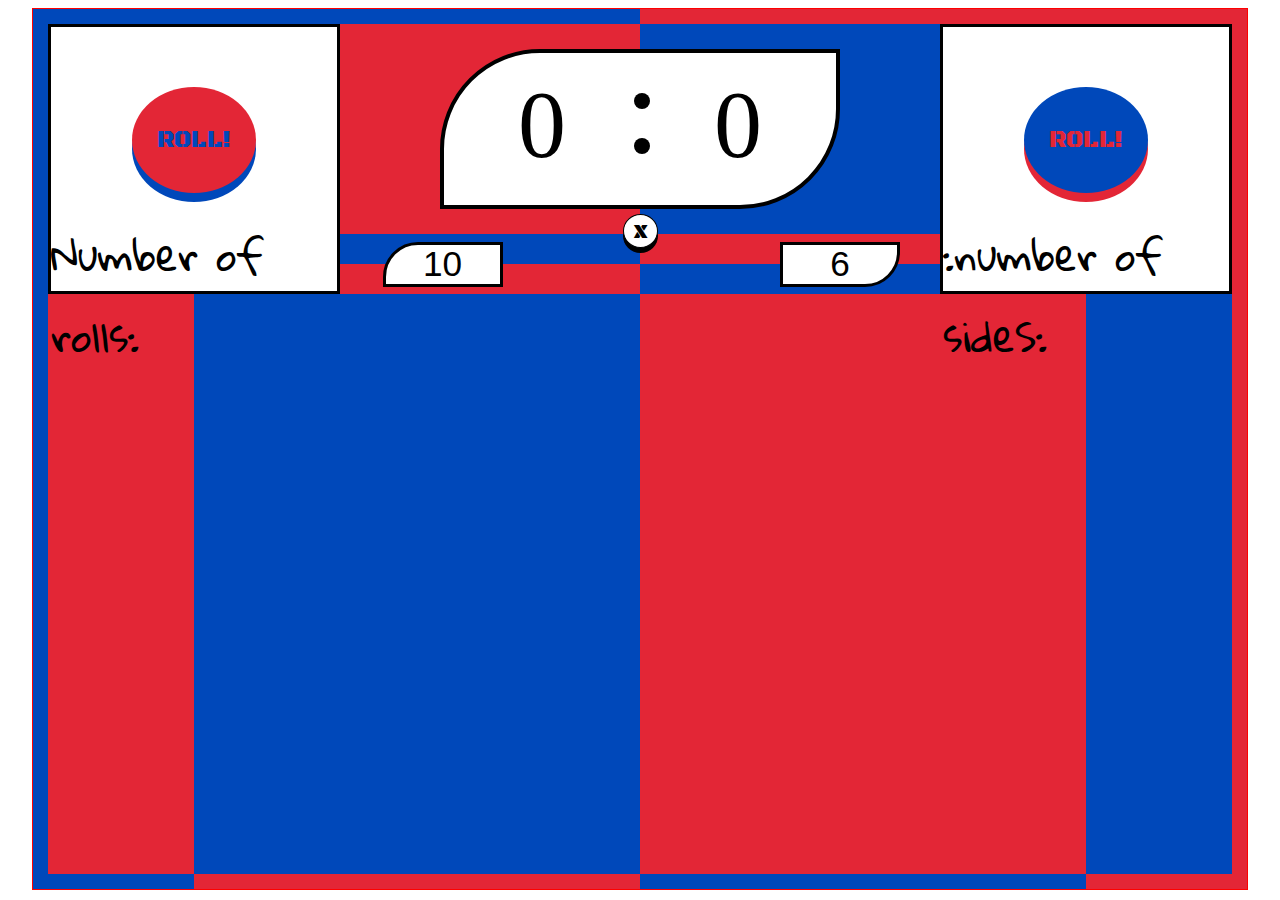
==== index.html @ fa7d03f0 "initial commit" ====
<!DOCTYPE html>
<html lang="en">

<head>
    <meta charset="UTF-8">
    <meta name="viewport" content="width=device-width, initial-scale=1.0">
    <link rel="stylesheet" href="style.css">
    <title>Dice_Game</title>
    <link href="https://fonts.googleapis.com/css2?family=Black+Ops+One&display=swap" rel="stylesheet">
    <link href="https://fonts.googleapis.com/css2?family=Gloria+Hallelujah&display=swap" rel="stylesheet">
</head>


<body>

    <div id='main_container'>

        <div id='fon_1'></div>
        <div id='fon_2'></div>
        <div id='fon_3'></div>
        <div id='fon_4'></div>
        <div id='fon_5'></div>
        <div id='fon_6'></div>
        <div id='fon_7'></div>
        <div id='fon_8'></div>


        <div id='header_1_1'>

            <button id='dream_button_1' class="button_1">ROLL!</button>
            <p class='roll_text'>Number of rolls: </p>

        </div>

        <div id='header_1_2'>

            <button id='dream_button_2' class="button_2">ROLL!</button>
            <p class='roll_text'>:number of sideS: </p>

        </div>

        <div id='center_1_1'> </div>

        <div id='center_1_2'> </div>

        <div id='tablo_up'>

            <div id='tablo_total'>

                <div id='total_number_1'>0</div>
                <div id='total_number_2'>0</div>
            </div>

            <button id='reset_button'>x</button>

        </div>



        <div id='tablo_down_1'>

            <input type="text" id="number_of_rolls" value='10' maxlength="3">

            <!-- <button id='reset_button' >x</button>  -->

        </div>

        <div id='tablo_down_2'>

            <input type="text" id="number_of_sides" value='6' maxlength="3">
        </div>

        <div id='center_2_1'> </div>

        <div id='center_2_2'> </div>

        <div id='center_3_1'> </div>

        <div id='center_3_2'> </div>

        <div id='section_1'>

            <!-- -------------------------------------- -->
            <!-- here would be the generated OrderedList with information about dice rolls -->
            <!-- <div id="orderedListOfDiceRolls_1"></div> -->
        </div>

        <div id='masonry_1'>

            <!-- <!*******------------------------------- -->
            <!-- here would be the generater dices [square - if number of size === 6, round - if number of size !=== 6] -->


            <!-- <!*******------------------------------- -->
            <!-- examples of generated dices, used for tuning and testing how it's display -->

            <!-- <div class='box'>
    <div class="box_inner_01"></div>
    <div class="box_inner_02"></div>

</div>

<div class='box_2'>
    <div class="inner_01_3"></div>
    <div class="inner_02_3"></div>

</div>

<div class='box_3'>
    <div class="inner_01_5"></div>
    <div class="inner_02_6"></div>

</div>

<div class='box_4'>
    <div class="inner_01_7"></div>
    <div class="inner_02_8"></div>

</div>

<div class='box_5'>
    <div class="inner_01_9"></div>
    <div class="inner_02_10"></div>

</div>

<div class='box_6'>
    <div class="inner_01_11"></div>
    <div class="inner_02_12"></div>

</div> -->

            <!-- <!*******------------------------------- -->

        </div>

        <div id='masonry_2'></div>

        <div id='section_2'>

            <!-- <div id="orderedListOfDiceRolls_2"></div> -->
        </div>

    </div>

    <script src="./main.js"></script>

</body>

</html>
---- style.css ----
:root {
    --blue-color: #0048BA;
    --red-color: #E32636;
    --white-color: white;
    --black-color: black;
    --bright-red-color: #FF2B3C;
    --bright-blue-color: #0063FF;
}

* {
    box-sizing: border-box;
}

#main_container {
    /* /=== it's incredible - set all grid structure - just in three lines */
    /* //--start of seting the GRID-------------- */
    display: grid;
    grid-template-columns: 15px 1fr 1fr 300px 300px 1fr 1fr 15px;
    grid-template-rows: 15px 210px 30px 30px auto 15px;
    /* //--end of seting the GRID-------------- */
    width: 95vw;
    height: 98vh;
    margin: auto;
    border: 1px solid red;
}

#fon_1 {
    grid-area: 1/1/2/5;
    background-color: var(--blue-color);
}

#fon_2 {
    grid-area: 1/5/2/9;
    background-color: var(--red-color);
    z-index: 3;
}

#fon_3 {
    grid-area: 2/8/6/9;
    background-color: var(--red-color);
}

#fon_4 {
    grid-area: 6/7/7/9;
    background-color: var(--red-color);
}

#fon_5 {
    grid-area: 6/1/7/3;
    background-color: var(--blue-color);
}

#fon_7 {
    grid-area: 6/3/7/5;
    background-color: var(--red-color);
}

#fon_8 {
    grid-area: 6/5/7/7;
    background-color: var(--blue-color);
}

#fon_6 {
    grid-area: 2/1/6/2;
    background-color: var(--blue-color);
}

#header_1_1 {
    grid-area: 2/2/5/4;
    display: flex;
    align-items: center;
    justify-content: center;
    background-color: var(--white-color);
    border: 3px solid var(--black-color);
    color: var(--black-color);
    position: relative;
}

/* //===style our first BIG RED (or BLUE) BUTTON ======== */

.button_1 {
    position: absolute;
    top: 60px;
    /* right: 100px; */
    display: inline-block;
    padding: 38px 25px;
    font-size: 1.5em;
    cursor: pointer;
    font-family: 'Black Ops One', cursive;
    text-align: center;
    text-decoration: none;
    outline: none;
    color: var(--blue-color);
    background-color: var(--red-color);
    border: none;
    border-radius: 50%;
    box-shadow: 0 9px var(--blue-color);
}

.button_1:hover {
    background-color: var(--bright-red-color);
    color: var(--bright-blue-color);
}

.button_1:active {
    background-color: var(--blue-color);
    color: var(--red-color);
    box-shadow: 0 5px var(--red-color);
    transform: translateY(4px);
}

.roll_text {
    font-family: 'Gloria Hallelujah', cursive;
    font-size: 2.5em;
    position: absolute;
    top: 147px;
}

/* //=========================== */

#header_1_2 {
    Grid-area: 2/6/5/8;
    display: flex;
    align-items: center;
    justify-content: center;
    background-color: var(--white-color);
    border: 3px solid var(--black-color);
    color: var(--black-color);
    position: relative;
}

/* //===style our second BIG RED (or BLUE) BUTTON ======== */

.button_2 {
    position: absolute;
    top: 60px;
    /* right: 100px; */
    display: inline-block;
    padding: 38px 25px;
    font-size: 1.5em;
    cursor: pointer;
    font-family: 'Black Ops One', cursive;
    text-align: center;
    text-decoration: none;
    outline: none;
    color: var(--red-color);
    background-color: var(--blue-color);
    border: none;
    border-radius: 50%;
    box-shadow: 0 9px var(--red-color);
}

.button_2:hover {
    background-color: var(--bright-blue-color); 
    color: var(--bright-red-color) ;
}

.button_2:active {
    background-color: var(--red-color);
    color: var(--blue-color);
    box-shadow: 0 5px var(--blue-color);
    transform: translateY(4px);
}

/* //=========================== */

#center_1_1 {
    Grid-area: 2/4/3/5;
    background-color: var(--red-color);
}

#center_1_2 {
    Grid-area: 2/5/3/6;
    background-color: var(--blue-color);
}

#center_2_1 {
    Grid-area: 3/4/4/5;
    background-color: var(--blue-color);
}

#center_2_2 {
    Grid-area: 3/5/4/6;
    background-color: var(--red-color);
}

#center_3_1 {
    Grid-area: 4/4/5/5;
    background-color: var(--red-color);
}

#center_3_2 {
    Grid-area: 4/5/5/6;
    background-color: var(--blue-color);
}

/* //===it's time to style RESET BUTTON */

#reset_button {
    position: absolute;
    top: 190px;
    display: inline-block;
    padding: 1px 10px;
    font-size: 1.5em;
    cursor: pointer;
    font-family: 'Black Ops One', cursive;
    text-align: center;
    text-decoration: none;
    outline: var(--black-color);
    color: var(--black-color);
    background-color: var(--white-color);
    border: 1px solid var(--black-color);
    border-radius: 50%;
    box-shadow: 0 5px var(--black-color);
    z-index: 5;
}

#reset_button:hover {
    background-color: var(--bright-red-color);
    color: var(--bright-blue-color);
    z-index: 5;
}

#reset_button:active {
    background-color: var(--blue-color);
    color: var(--red-color);
    box-shadow: 0 5px var(--red-color);
    transform: translateY(4px);
    z-index: 5;
}

#reset_button.roll_text {
    font-family: 'Gloria Hallelujah', cursive;
    font-size: 2.5em;
    position: absolute;
    top: 147px;
    z-index: 5;
}

/* //===================================== */

#tablo_down_1 {
    Grid-area: 3/4/5/5;
    z-index: 4;
    display: flex;
    align-items: center;
    justify-content: center;
    position: relative;
}

#number_of_rolls {
    background-color: var(--white-color);
    border: 3px solid var(--black-color);
    border-radius: 35px 0 0 0;
    margin: 0 95px 0 0;
    height: 45px;
    width: 120px;
    font-size: 2.2em;
    text-align: center;
}

#tablo_down_2 {
    Grid-area: 3/5/5/6;
    z-index: 4;
    display: flex;
    align-items: center;
    justify-content: center;
}

#number_of_sides {
    background-color: var(--white-color);
    border: 3px solid var(--black-color);
    border-radius: 0 0 35px 0;
    margin: 0 0 0 100px;
    height: 45px;
    width: 120px;
    font-size: 2.2em;
    text-align: center;
}

#tablo_up {
    Grid-area: 2/4/3/6;
    z-index: 2;
    display: flex;
    flex-direction: column;
    align-items: center;
    justify-content: center;
    position: relative;
}

#tablo_total {
    position: relative;
    display: flex;
    align-items: center;
    justify-content: space-around;
    width: 400px;
    height: 160px;
    background-color: var(--white-color);
    border: 4px solid var(--black-color);
    border-radius: 100px 0 100px 0;
    z-index: 3;
}

#tablo_total:before {
    position: absolute;
    content: "";
    background-color: var(--black-color);
    height: 16px;
    width: 16px;
    border-radius: 50%;
    top: 40px;
    left: 190px;
    z-index: 3;
}

#tablo_total:after {
    position: absolute;
    content: "";
    background-color: var(--black-color);
    height: 16px;
    width: 16px;
    border-radius: 50%;
    top: 85px;
    left: 190px;
    z-index: 3;
}

#total_number_1 {
    width: 120px;
    height: 120px;
    /* border: 1px solid black; */
    font-size: 6em;
    text-align: center;
    z-index: 4;
}

#total_number_2 {
    width: 120px;
    height: 120px;
    /* border: 1px solid black; */
    font-size: 6em;
    text-align: center;
    z-index: 4;
}

#section_1 {
    Grid-area: 5/2/6/3;
    background-color: var(--red-color);
    color: var(--blue-color);
    font-family: 'Gloria Hallelujah', cursive;
    font-size: 1.5em;
    font-weight: 700;
    text-align: center;
    display: flex;
    align-items: center;
    justify-content: center;
}

#orderedListOfDiceRolls_1 {
    font-family: 'Gloria Hallelujah', cursive;
    font-size: 1.5em;
    text-align: center;
    color: var(--blue-color);
}

#section_2 {
    Grid-area: 5/7/6/8;
    background-color: var(--blue-color);
    color: var(--red-color);
    font-family: 'Gloria Hallelujah', cursive;
    font-size: 1.5em;
    font-weight: 700;
    text-align: center;
    display: flex;
    align-items: center;
    justify-content: center;
}

#masonry_1 {
    Grid-area: 5/3/6/5;
    background-color: var(--blue-color);
    display: flex;
    flex-wrap: wrap;
    align-items: flex-start;
    justify-content: space-evenly;
}

#masonry_2 {
    Grid-area: 5/5/6/7;
    background-color: var(--red-color);
    display: flex;
    flex-wrap: wrap;
    align-items: flex-start;
    justify-content: space-evenly;
}

/* //====DRAW a little bit the DICES ========  */

*/ .grid {
    display: flex;
    flex-direction: row;
    flex-wrap: wrap;
}

.grid-item {
    width: 100px;
    height: 100px;
    float: left;
    margin-bottom: 15px;
    padding: 1px;
    
}

.boxNot6 {
    display: flex;
    width: 100px;
    height: 100px;
    margin: 10px;
    background: var(--white-color);
    border: 5px solid var(--black-color);
    border-radius: 50%;
    color: var(--black-color);
    font-size: 3em;
    font-weight: 700;
    justify-content: center;
    align-items: center;
}

.box_0, .box_1, .box, .box_2, .box_3, .box_4, .box_5, .box_6 {
    position: relative;
    width: 100px;
    height: 100px;
    margin: 10px;
    background: var(--white-color);
    border: 5px solid var(--black-color);
    border-radius: 15px;
}

.box_inner_01, .inner_01_1 {
    position: relative;
    height: 16px;
    width: 16px;
    border-radius: 50%;
    top: 37px;
    left: 37px;
    background-color: var(--black-color);
}

.inner_01_3 {
    position: relative;
    height: 16px;
    width: 16px;
    border-radius: 50%;
    top: 13px;
    left: 37px;
    background-color: var(--black-color);
}

.inner_01_3:before {
    position: absolute;
    content: " ";
    height: 16px;
    width: 16px;
    border-radius: 50%;
    top: 48px;
    left: 0px;
    background-color: var(--black-color);
}

.inner_01_5 {
    position: relative;
    height: 16px;
    width: 16px;
    border-radius: 50%;
    top: 37px;
    left: 37px;
    background-color: var(--black-color);
}

.inner_01_5:before {
    position: absolute;
    content: " ";
    height: 16px;
    width: 16px;
    border-radius: 50%;
    top: -25px;
    left: -25px;
    background-color: var(--black-color);
}

.inner_01_5:after {
    position: absolute;
    content: " ";
    height: 16px;
    width: 16px;
    border-radius: 50%;
    top: 25px;
    left: 25px;
    background-color: var(--black-color);
}

.inner_01_7 {
    position: relative;
    height: 16px;
    width: 16px;
    border-radius: 50%;
    top: 13px;
    left: 13px;
    background-color: var(--black-color);
}

.inner_01_7:before {
    position: absolute;
    content: " ";
    height: 16px;
    width: 16px;
    border-radius: 50%;
    top: 47px;
    left: 0px;
    background-color: var(--black-color);
}

.inner_01_7:after {
    position: absolute;
    content: " ";
    height: 16px;
    width: 16px;
    border-radius: 50%;
    top: 0px;
    left: 50px;
    background-color: var(--black-color);
}

.inner_02_8 {
    position: absolute;
    height: 16px;
    width: 16px;
    border-radius: 50%;
    top: 60px;
    left: 62px;
    background-color: var(--black-color);
}

/* //==================== */

.inner_01_9 {
    position: relative;
    height: 16px;
    width: 16px;
    border-radius: 50%;
    top: 13px;
    left: 13px;
    background-color: var(--black-color);
}

.inner_01_9:before {
    position: absolute;
    content: " ";
    height: 16px;
    width: 16px;
    border-radius: 50%;
    top: 47px;
    left: 0px;
    background-color: var(--black-color);
}

.inner_01_9:after {
    position: absolute;
    content: " ";
    height: 16px;
    width: 16px;
    border-radius: 50%;
    top: 0px;
    left: 50px;
    background-color: var(--black-color);
}

.inner_02_10 {
    position: absolute;
    height: 16px;
    width: 16px;
    border-radius: 50%;
    top: 60px;
    left: 62px;
    background-color: var(--black-color);
}

.inner_02_10:before {
    position: absolute;
    content: " ";
    height: 16px;
    width: 16px;
    border-radius: 50%;
    top: -23px;
    left: -24px;
    background-color: var(--black-color);
}

/* //==================== */

.inner_01_11 {
    position: relative;
    height: 16px;
    width: 16px;
    border-radius: 50%;
    top: 10px;
    left: 13px;
    background-color: black;
}

.inner_01_11:before {
    position: absolute;
    content: " ";
    height: 16px;
    width: 16px;
    border-radius: 50%;
    top: 26px;
    left: 0px;
    background-color: black;
}

.inner_01_11:after {
    position: absolute;
    content: " ";
    height: 16px;
    width: 16px;
    border-radius: 50%;
    top: 52px;
    left: 0px;
    background-color: black;
}

.inner_02_12 {
    position: absolute;
    height: 16px;
    width: 16px;
    border-radius: 50%;
    top: 10px;
    left: 62px;
    background-color: black;
}

.inner_02_12:before {
    position: absolute;
    content: " ";
    height: 16px;
    width: 16px;
    border-radius: 50%;
    top: 26px;
    left: 0px;
    background-color: black;
}

.inner_02_12:after {
    position: absolute;
    content: " ";
    height: 16px;
    width: 16px;
    border-radius: 50%;
    top: 52px;
    left: 0px;
    background-color: black;
}
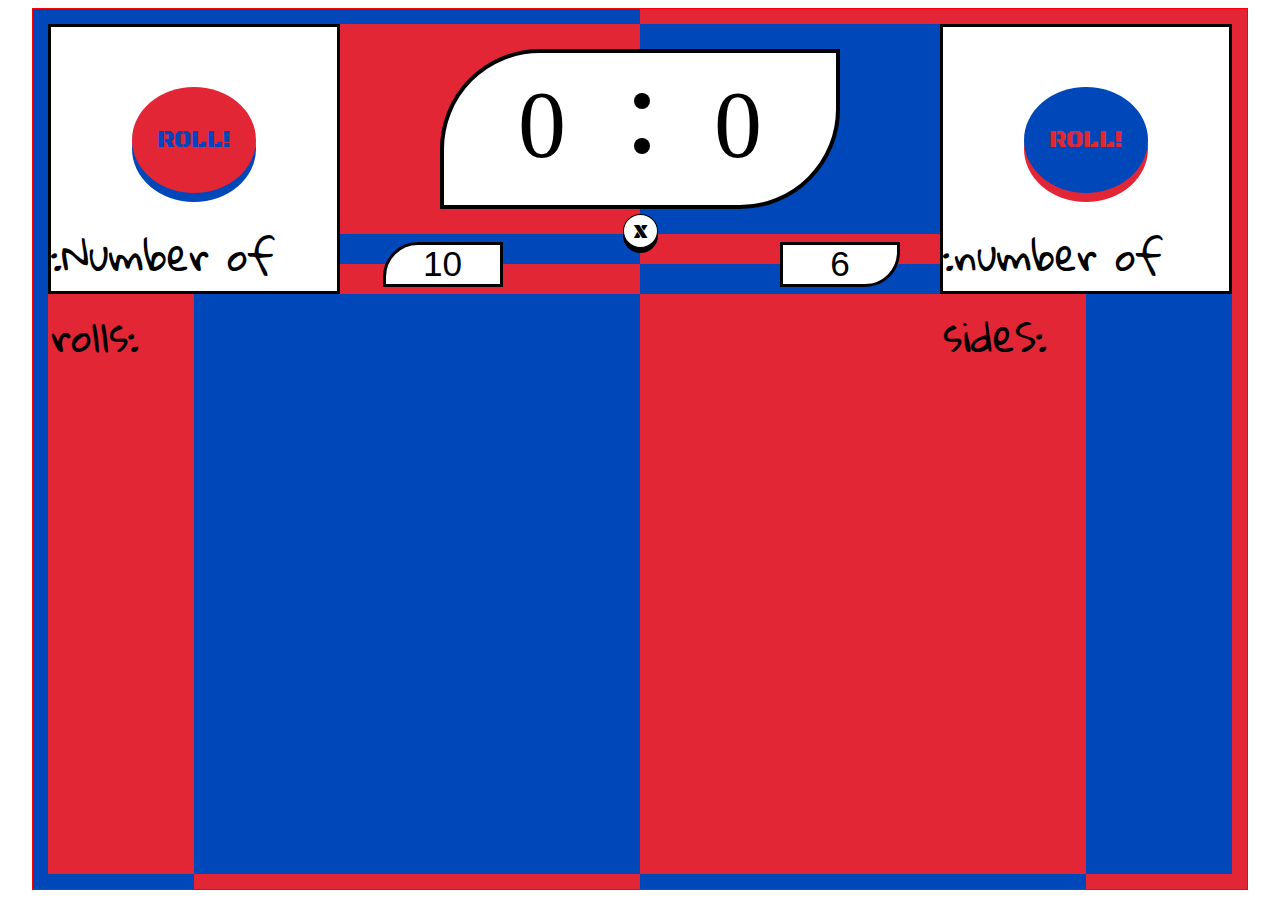
==== commit 8f652e9b: "add info about project" ====
--- a/index.html
+++ b/index.html
@@ -28,7 +28,7 @@
         <div id='header_1_1'>
 
             <button id='dream_button_1' class="button_1">ROLL!</button>
-            <p class='roll_text'>Number of rolls: </p>
+            <p class='roll_text'>:Number of rolls: </p>
 
         </div>
 
